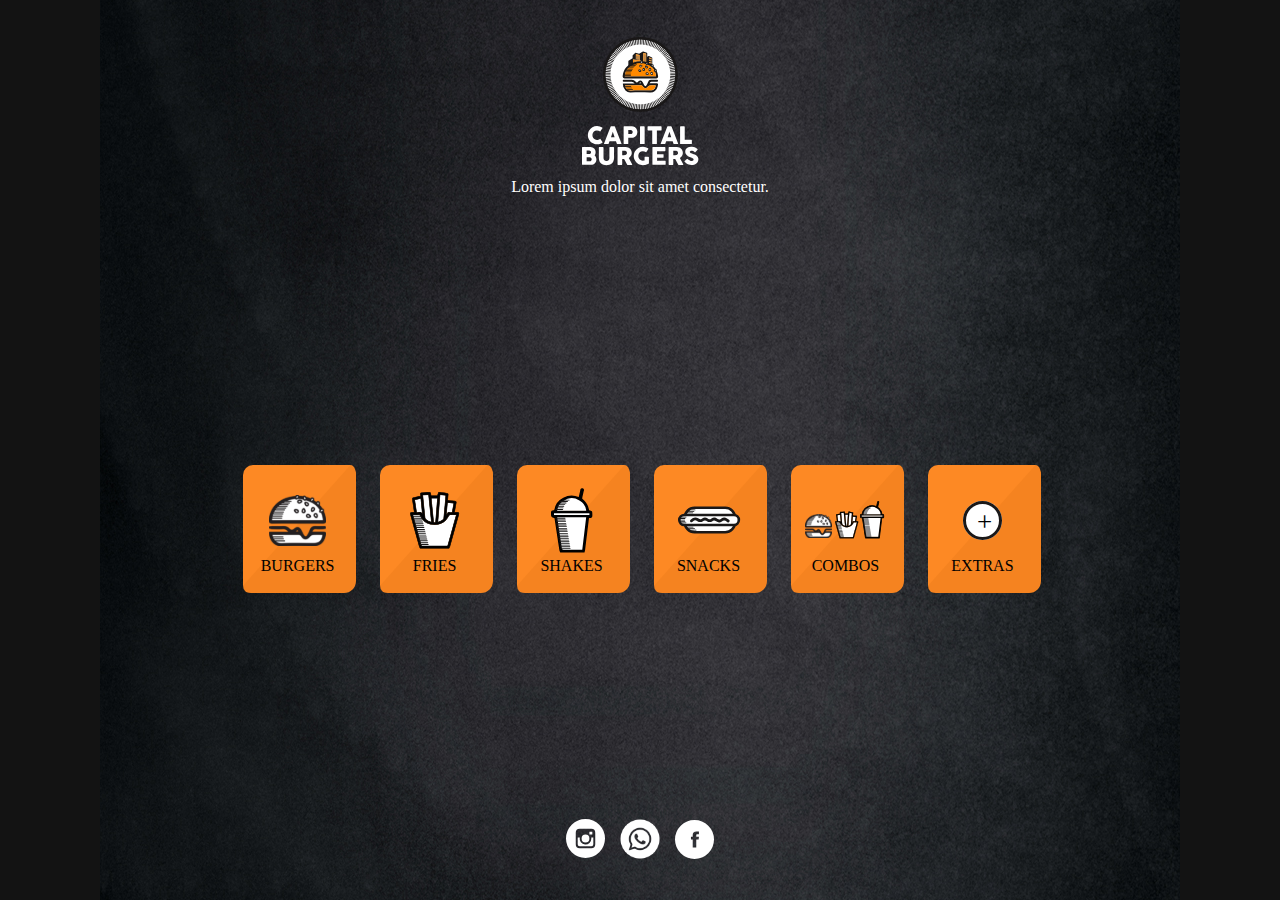
==== src/index.html @ 62fe6de0 "first commit" ====
<!DOCTYPE html>
<html lang="en">

<head>
    <meta charset="UTF-8">
    <meta http-equiv="X-UA-Compatible" content="IE=edge">
    <meta name="viewport" content="width=device-width, initial-scale=1.0">
    <title>Home - Capital Burg</title>
    <!-- <link rel="stylesheet" href="https://maxcdn.bootstrapcdn.com/bootstrap/4.5.0/css/bootstrap.min.css"
        integrity="sha384-9aIt2nRpC12Uk9gS9baDl411NQApFmC26EwAOH8WgZl5MYYxFfc+NcPb1dKGj7Sk" crossorigin="anonymous" /> -->
    <link rel="stylesheet" href="./css/index.css" />
</head>

<body>
    <div class="container">
        <header class="header">
            <div class="content-logo">
                <img src="../src/assets/logo/logo.svg" />
            </div>
            <p class="subtitle">Lorem ipsum dolor sit amet consectetur.</p>
        </header>
        <section class="options">
            <div class="option">
                <img src="../src/assets/icons/SVG/Burgers.svg" />
                <p class="option_title">Burgers</p>
            </div>
            <div class="option">
                <img src="../src/assets/icons/SVG/Fries.svg" />
                <p class="option_title">Fries</p>
            </div>
            <div class="option">
                <img src="../src/assets/icons/SVG/Shakes.svg" />
                <p class="option_title">Shakes</p>
            </div>
            <div class="option">
                <img src="../src/assets/icons/SVG/Snacks.svg" />
                <p class="option_title">Snacks</p>
            </div>
            <div class="option">
                <img src="../src/assets/icons/SVG/Combos.svg" />
                <p class="option_title">Combos</p>
            </div>
            <div class="option">
                <img src="../src/assets/icons/SVG/Extras.svg" />
                <p class="option_title">Extras</p>
            </div>
        </section>
        <footer class="footer">
            <div class="content-rs">
                <img src="../src/assets/icons/SVG/Ig.svg" />
                <img src="../src/assets/icons/SVG/Wa.svg" />
                <img src="../src/assets/icons/SVG/Fb.svg" />
            </div>
        </footer>
    </div>
</body>

</html>
---- src/css/index.css ----
html, body, div, span, applet, object, iframe,
h1, h2, h3, h4, h5, h6, p, blockquote, pre,
a, abbr, acronym, address, big, cite, code,
del, dfn, em, img, ins, kbd, q, s, samp,
small, strike, strong, sub, sup, tt, var,
b, u, i, center,
dl, dt, dd, ol, ul, li,
fieldset, form, label, legend,
table, caption, tbody, tfoot, thead, tr, th, td,
article, aside, canvas, details, embed,
figure, figcaption, footer, header, hgroup,
menu, nav, output, ruby, section, summary,
time, mark, audio, video {
  margin: 0;
  padding: 0;
  border: 0;
  font: inherit;
  vertical-align: baseline; }

/* HTML5 display-role reset for older browsers */
article, aside, details, figcaption, figure,
footer, header, hgroup, menu, nav, section {
  display: block; }

body {
  line-height: 1;
  font-size: 16px; }

ol, ul {
  list-style: none; }

blockquote, q {
  quotes: none; }

blockquote:before, blockquote:after,
q:before, q:after {
  content: '';
  content: none; }

table {
  border-collapse: collapse;
  border-spacing: 0; }

.container {
  background-image: url("../assets/fondo.jpg");
  background-color: #131313;
  background-attachment: fixed;
  background-repeat: no-repeat;
  object-fit: cover;
  height: 100vh;
  display: grid;
  grid-template-rows: 25vh auto 10vh; }
  .container .header {
    display: flex;
    flex-direction: column;
    justify-content: center;
    align-items: center; }
    .container .header .subtitle {
      color: white; }
  .container .options {
    padding-top: 1.25rem;
    padding-right: 3.438rem;
    padding-bottom: 0;
    padding-left: 3.438rem;
    display: flex;
    align-items: center;
    justify-content: center;
    flex-wrap: wrap;
    gap: 20px; }
    .container .options .option {
      width: 100%;
      height: 100%;
      max-width: 7.311rem;
      max-height: 8.143rem;
      background-image: url(../../src/assets/boton.png);
      background-repeat: no-repeat;
      object-fit: cover;
      border-radius: 12px;
      -webkit-border-radius: 12px;
      -moz-border-radius: 12px;
      -ms-border-radius: 12px;
      -o-border-radius: 12px;
      display: flex;
      flex-direction: column;
      align-items: center;
      justify-content: center; }
      .container .options .option .option_title {
        color: black;
        text-transform: uppercase; }
  .container .footer {
    display: flex;
    align-items: center;
    justify-content: center;
    padding-bottom: 30px; }
  @media only screen and (min-width: 992px) {
    .container {
      background-position: center center; } }

/*# sourceMappingURL=index.css.map */
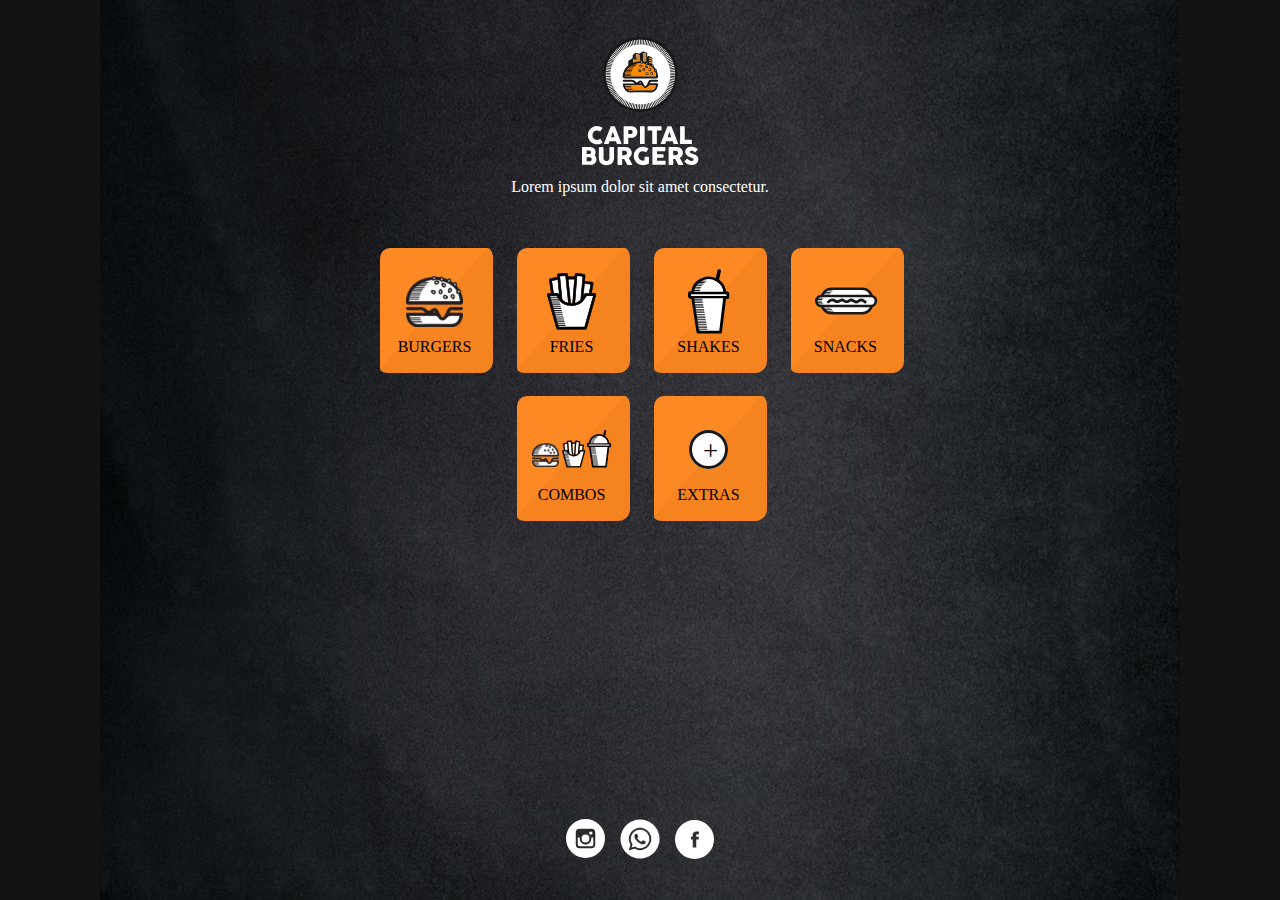
==== commit 020c5908: "change" ====
--- a/src/index.html
+++ b/src/index.html
@@ -19,32 +19,35 @@
             </div>
             <p class="subtitle">Lorem ipsum dolor sit amet consectetur.</p>
         </header>
-        <section class="options">
-            <div class="option">
-                <img src="../src/assets/icons/SVG/Burgers.svg" />
-                <p class="option_title">Burgers</p>
-            </div>
-            <div class="option">
-                <img src="../src/assets/icons/SVG/Fries.svg" />
-                <p class="option_title">Fries</p>
-            </div>
-            <div class="option">
-                <img src="../src/assets/icons/SVG/Shakes.svg" />
-                <p class="option_title">Shakes</p>
-            </div>
-            <div class="option">
-                <img src="../src/assets/icons/SVG/Snacks.svg" />
-                <p class="option_title">Snacks</p>
-            </div>
-            <div class="option">
-                <img src="../src/assets/icons/SVG/Combos.svg" />
-                <p class="option_title">Combos</p>
-            </div>
-            <div class="option">
-                <img src="../src/assets/icons/SVG/Extras.svg" />
-                <p class="option_title">Extras</p>
-            </div>
-        </section>
+        <div class="main">
+            <section class="options">
+                <a href="" class="option">
+                    <img src="../src/assets/icons/SVG/Burgers.svg" />
+                    <p class="option_title">Burgers</p>
+                </a>
+                <a href="" class="option">
+                    <img src="../src/assets/icons/SVG/Fries.svg" />
+                    <p class="option_title">Fries</p>
+                </a>
+                <a href="" class="option">
+                    <img src="../src/assets/icons/SVG/Shakes.svg" />
+                    <p class="option_title">Shakes</p>
+                </a>
+                <a href="" class="option">
+                    <img src="../src/assets/icons/SVG/Snacks.svg" />
+                    <p class="option_title">Snacks</p>
+                </a>
+                <a href="" class="option">
+                    <img src="../src/assets/icons/SVG/Combos.svg" />
+                    <p class="option_title">Combos</p>
+                </a>
+                <a href="" class="option">
+                    <img src="../src/assets/icons/SVG/Extras.svg" />
+                    <p class="option_title">Extras</p>
+                </a>
+            </section>
+        </div>
+        
         <footer class="footer">
             <div class="content-rs">
                 <img src="../src/assets/icons/SVG/Ig.svg" />
--- a/src/css/index.css
+++ b/src/css/index.css
@@ -57,36 +57,43 @@
     align-items: center; }
     .container .header .subtitle {
       color: white; }
-  .container .options {
-    padding-top: 1.25rem;
-    padding-right: 3.438rem;
-    padding-bottom: 0;
-    padding-left: 3.438rem;
+  .container .main {
     display: flex;
-    align-items: center;
-    justify-content: center;
-    flex-wrap: wrap;
-    gap: 20px; }
-    .container .options .option {
-      width: 100%;
-      height: 100%;
-      max-width: 7.311rem;
-      max-height: 8.143rem;
-      background-image: url(../../src/assets/boton.png);
-      background-repeat: no-repeat;
-      object-fit: cover;
-      border-radius: 12px;
-      -webkit-border-radius: 12px;
-      -moz-border-radius: 12px;
-      -ms-border-radius: 12px;
-      -o-border-radius: 12px;
+    align-items: flex-start;
+    justify-content: center; }
+    .container .main .options {
+      padding-top: 1.25rem;
+      padding-right: 3.438rem;
+      padding-bottom: 0;
+      padding-left: 3.438rem;
       display: flex;
-      flex-direction: column;
       align-items: center;
-      justify-content: center; }
-      .container .options .option .option_title {
-        color: black;
-        text-transform: uppercase; }
+      justify-content: center;
+      flex-wrap: wrap;
+      gap: 20px; }
+      .container .main .options .option {
+        width: 100%;
+        height: 100%;
+        max-width: 7.311rem;
+        max-height: 8.143rem;
+        background-image: url(../../src/assets/boton.png);
+        background-repeat: no-repeat;
+        object-fit: cover;
+        border-radius: 12px;
+        -webkit-border-radius: 12px;
+        -moz-border-radius: 12px;
+        -ms-border-radius: 12px;
+        -o-border-radius: 12px;
+        display: flex;
+        flex-direction: column;
+        align-items: center;
+        justify-content: center;
+        padding-top: 1.125rem;
+        padding-bottom: 1.125rem;
+        text-decoration: none; }
+        .container .main .options .option .option_title {
+          color: black;
+          text-transform: uppercase; }
   .container .footer {
     display: flex;
     align-items: center;
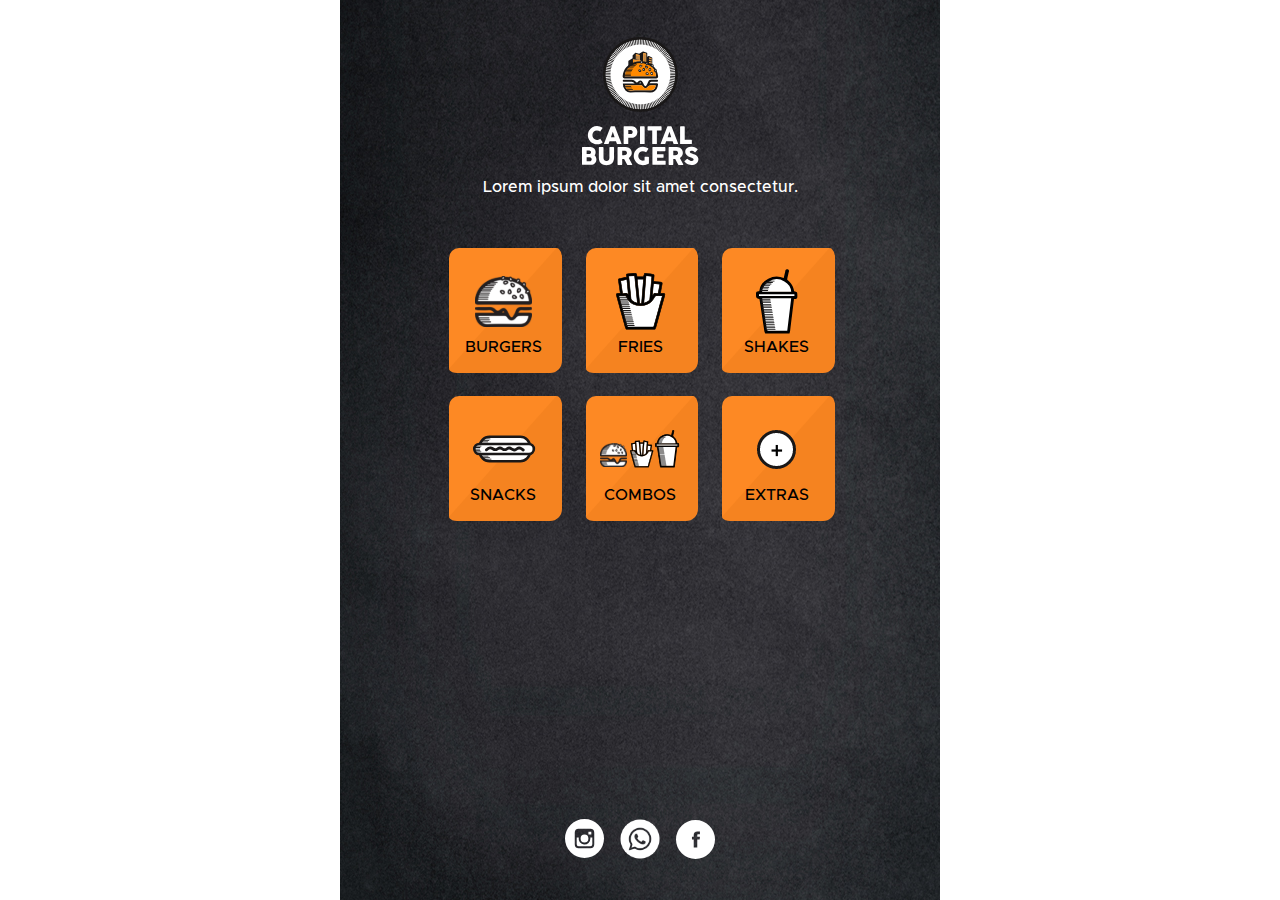
==== commit 7a39cdd3: "changes" ====
--- a/src/index.html
+++ b/src/index.html
@@ -21,28 +21,28 @@
         </header>
         <div class="main">
             <section class="options">
-                <a href="" class="option">
+                <a href="./burgers.html" class="option">
                     <img src="../src/assets/icons/SVG/Burgers.svg" />
                     <p class="option_title">Burgers</p>
                 </a>
-                <a href="" class="option">
+                <a href="./fries.html" class="option">
                     <img src="../src/assets/icons/SVG/Fries.svg" />
                     <p class="option_title">Fries</p>
                 </a>
-                <a href="" class="option">
+                <a href="./shakes.html" class="option">
                     <img src="../src/assets/icons/SVG/Shakes.svg" />
                     <p class="option_title">Shakes</p>
                 </a>
-                <a href="" class="option">
+                <a href="./snacks.html" class="option">
                     <img src="../src/assets/icons/SVG/Snacks.svg" />
                     <p class="option_title">Snacks</p>
                 </a>
-                <a href="" class="option">
+                <a href="./combos.html" class="option">
                     <img src="../src/assets/icons/SVG/Combos.svg" />
                     <p class="option_title">Combos</p>
                 </a>
                 <a href="" class="option">
-                    <img src="../src/assets/icons/SVG/Extras.svg" />
+                    <img src="../src/assets/icons/PNG/Extras.png" />
                     <p class="option_title">Extras</p>
                 </a>
             </section>
--- a/src/css/index.css
+++ b/src/css/index.css
@@ -1,16 +1,90 @@
-html, body, div, span, applet, object, iframe,
-h1, h2, h3, h4, h5, h6, p, blockquote, pre,
-a, abbr, acronym, address, big, cite, code,
-del, dfn, em, img, ins, kbd, q, s, samp,
-small, strike, strong, sub, sup, tt, var,
-b, u, i, center,
-dl, dt, dd, ol, ul, li,
-fieldset, form, label, legend,
-table, caption, tbody, tfoot, thead, tr, th, td,
-article, aside, canvas, details, embed,
-figure, figcaption, footer, header, hgroup,
-menu, nav, output, ruby, section, summary,
-time, mark, audio, video {
+@font-face {
+  font-family: Avenir-Medium;
+  src: url("../assets/fonts/Avenir-Medium.otf"); }
+@font-face {
+  font-family: Cocogoose;
+  src: url("../assets/fonts/Cocogoose.ttf"); }
+html,
+body,
+div,
+span,
+applet,
+object,
+iframe,
+h1,
+h2,
+h3,
+h4,
+h5,
+h6,
+p,
+blockquote,
+pre,
+a,
+abbr,
+acronym,
+address,
+big,
+cite,
+code,
+del,
+dfn,
+em,
+img,
+ins,
+kbd,
+q,
+s,
+samp,
+small,
+strike,
+strong,
+sub,
+sup,
+tt,
+var,
+b,
+u,
+i,
+center,
+dl,
+dt,
+dd,
+ol,
+ul,
+li,
+fieldset,
+form,
+label,
+legend,
+table,
+caption,
+tbody,
+tfoot,
+thead,
+tr,
+th,
+td,
+article,
+aside,
+canvas,
+details,
+embed,
+figure,
+figcaption,
+footer,
+header,
+hgroup,
+menu,
+nav,
+output,
+ruby,
+section,
+summary,
+time,
+mark,
+audio,
+video {
   margin: 0;
   padding: 0;
   border: 0;
@@ -18,22 +92,36 @@
   vertical-align: baseline; }
 
 /* HTML5 display-role reset for older browsers */
-article, aside, details, figcaption, figure,
-footer, header, hgroup, menu, nav, section {
+article,
+aside,
+details,
+figcaption,
+figure,
+footer,
+header,
+hgroup,
+menu,
+nav,
+section {
   display: block; }
 
 body {
   line-height: 1;
-  font-size: 16px; }
-
-ol, ul {
+  font-size: 16px;
+  font-family: 'Avenir-Medium'; }
+
+ol,
+ul {
   list-style: none; }
 
-blockquote, q {
+blockquote,
+q {
   quotes: none; }
 
-blockquote:before, blockquote:after,
-q:before, q:after {
+blockquote:before,
+blockquote:after,
+q:before,
+q:after {
   content: '';
   content: none; }
 
@@ -41,6 +129,12 @@
   border-collapse: collapse;
   border-spacing: 0; }
 
+@font-face {
+  font-family: Avenir-Medium;
+  src: url("../assets/fonts/Avenir-Medium.otf"); }
+@font-face {
+  font-family: Cocogoose;
+  src: url("../assets/fonts/Cocogoose.ttf"); }
 .container {
   background-image: url("../assets/fondo.jpg");
   background-color: #131313;
@@ -101,6 +195,8 @@
     padding-bottom: 30px; }
   @media only screen and (min-width: 992px) {
     .container {
-      background-position: center center; } }
+      background-position: center center;
+      max-width: 600px;
+      margin: 0 auto; } }
 
 /*# sourceMappingURL=index.css.map */
